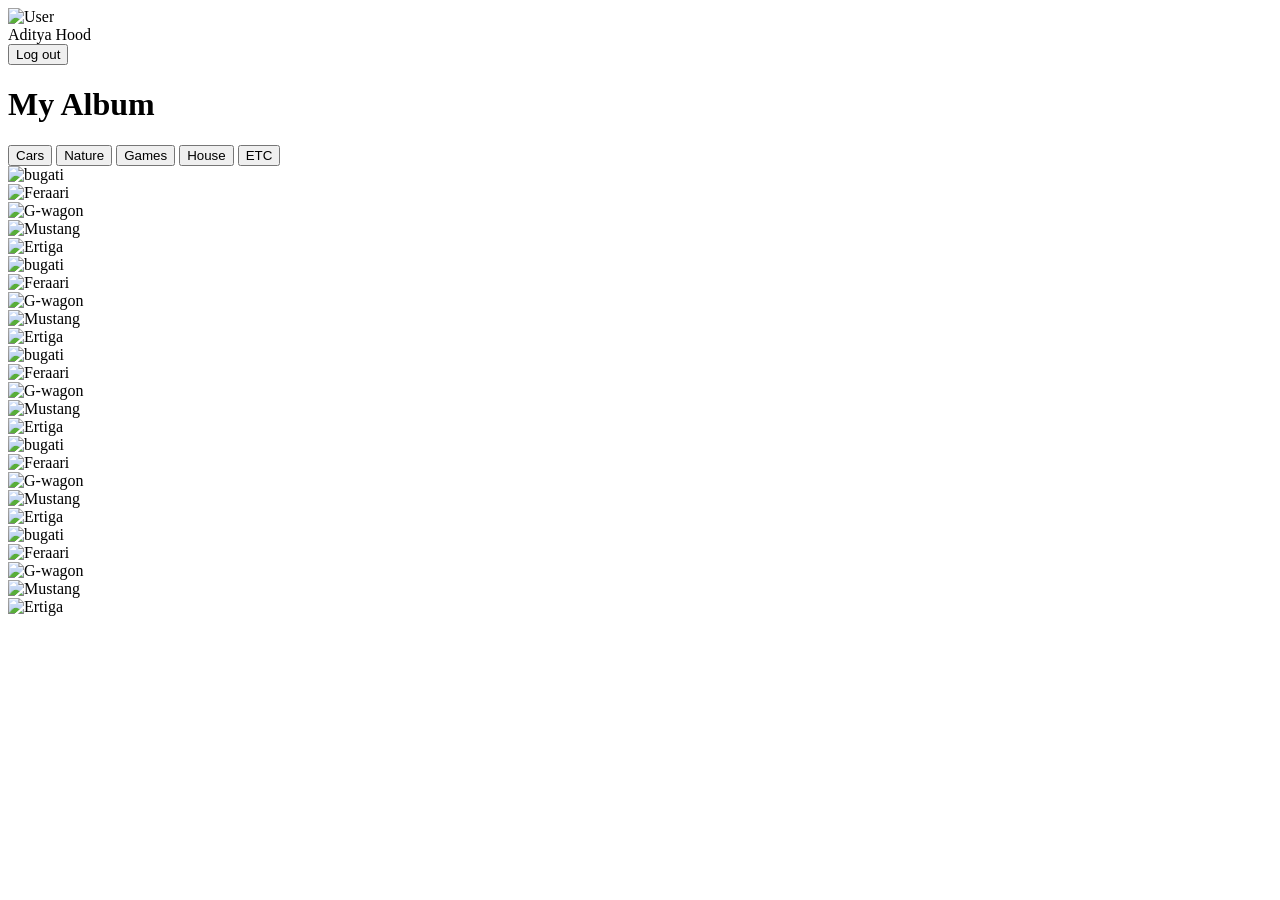
==== Album/album.html @ 3471d6fd "Create album.html" ====
<!DOCTYPE html>
<html lang="en">
<head>
    <meta charset="UTF-8">
    <meta name="viewport" content="width=device-width, initial-scale=1.0">
    <title>MY ALBUM</title>
    <link rel="stylesheet" href="album.css">
</head>
<body>

    <!------------------Header----------------------->
    <header>
        <div id="first-header">
            <div id="user-info">
             <div class="profile-image">
                <img src="Aditya3.jpeg" alt="User" class="profile-photo">
             </div>
             <div id="user-name">Aditya Hood</div>
            </div>

            <div>
                <button>Log out</button>
            </div>
        </div>
    </header>

    <!-- --------------main---------------------------->
    <main id="main">
        <h1 id="gallery-title">My Album</h1>
        <div id="Selection-name">
            <button class="box box1">
                Cars
            </button>
            <button class="box box2">
                Nature
            </button>
            <button class="box box3">
               Games
            </button>
            <button class="box box4">
                House
            </button>
            <button class="box box5">
                ETC
            </button>
        </div>

        <div id="img-box1">
                <div class="img-box">
                    <img src="Bugati.jpg" alt="bugati" class="name-img">
                </div>
                <div class="img-box">
                    <img src="Feraari.jpg" alt="Feraari" class="name-img">
                </div>
                <div class="img-box">
                    <img src="G-wagon.jpg" alt="G-wagon" class="name-img">
                </div>
                <div class="img-box">
                    <img src="Mustang.jpg" alt="Mustang" class="name-img">
                </div>
                <div class="img-box">
                    <img src="Ertiga.jpg" alt="Ertiga" class="name-img">
                </div>
                <div class="img-box">
                    <img src="Bugati.jpg" alt="bugati" class="name-img">
                </div>
                <div class="img-box">
                    <img src="Feraari.jpg" alt="Feraari" class="name-img">
                </div>
                <div class="img-box">
                    <img src="G-wagon.jpg" alt="G-wagon" class="name-img">
                </div>
                <div class="img-box">
                    <img src="Mustang.jpg" alt="Mustang" class="name-img">
                </div>
                <div class="img-box">
                    <img src="Ertiga.jpg" alt="Ertiga" class="name-img">
                </div>
                <div class="img-box">
                    <img src="Bugati.jpg" alt="bugati" class="name-img">
                </div>
                <div class="img-box">
                    <img src="Feraari.jpg" alt="Feraari" class="name-img">
                </div>
                <div class="img-box">
                    <img src="G-wagon.jpg" alt="G-wagon" class="name-img">
                </div>
                <div class="img-box">
                    <img src="Mustang.jpg" alt="Mustang" class="name-img">
                </div>
                <div class="img-box">
                    <img src="Ertiga.jpg" alt="Ertiga" class="name-img">
                </div>
                <div class="img-box">
                    <img src="Bugati.jpg" alt="bugati" class="name-img">
                </div>
                <div class="img-box">
                    <img src="Feraari.jpg" alt="Feraari" class="name-img">
                </div>
                <div class="img-box">
                    <img src="G-wagon.jpg" alt="G-wagon" class="name-img">
                </div>
                <div class="img-box">
                    <img src="Mustang.jpg" alt="Mustang" class="name-img">
                </div>
                <div class="img-box">
                    <img src="Ertiga.jpg" alt="Ertiga" class="name-img">
                </div>
                <div class="img-box">
                    <img src="Bugati.jpg" alt="bugati" class="name-img">
                </div>
                <div class="img-box">
                    <img src="Feraari.jpg" alt="Feraari" class="name-img">
                </div>
                <div class="img-box">
                    <img src="G-wagon.jpg" alt="G-wagon" class="name-img">
                </div>
                <div class="img-box">
                    <img src="Mustang.jpg" alt="Mustang" class="name-img">
                </div>
                <div class="img-box">
                    <img src="Ertiga.jpg" alt="Ertiga" class="name-img">
                </div>
        </div>

    </main>
    
</body>
</html>
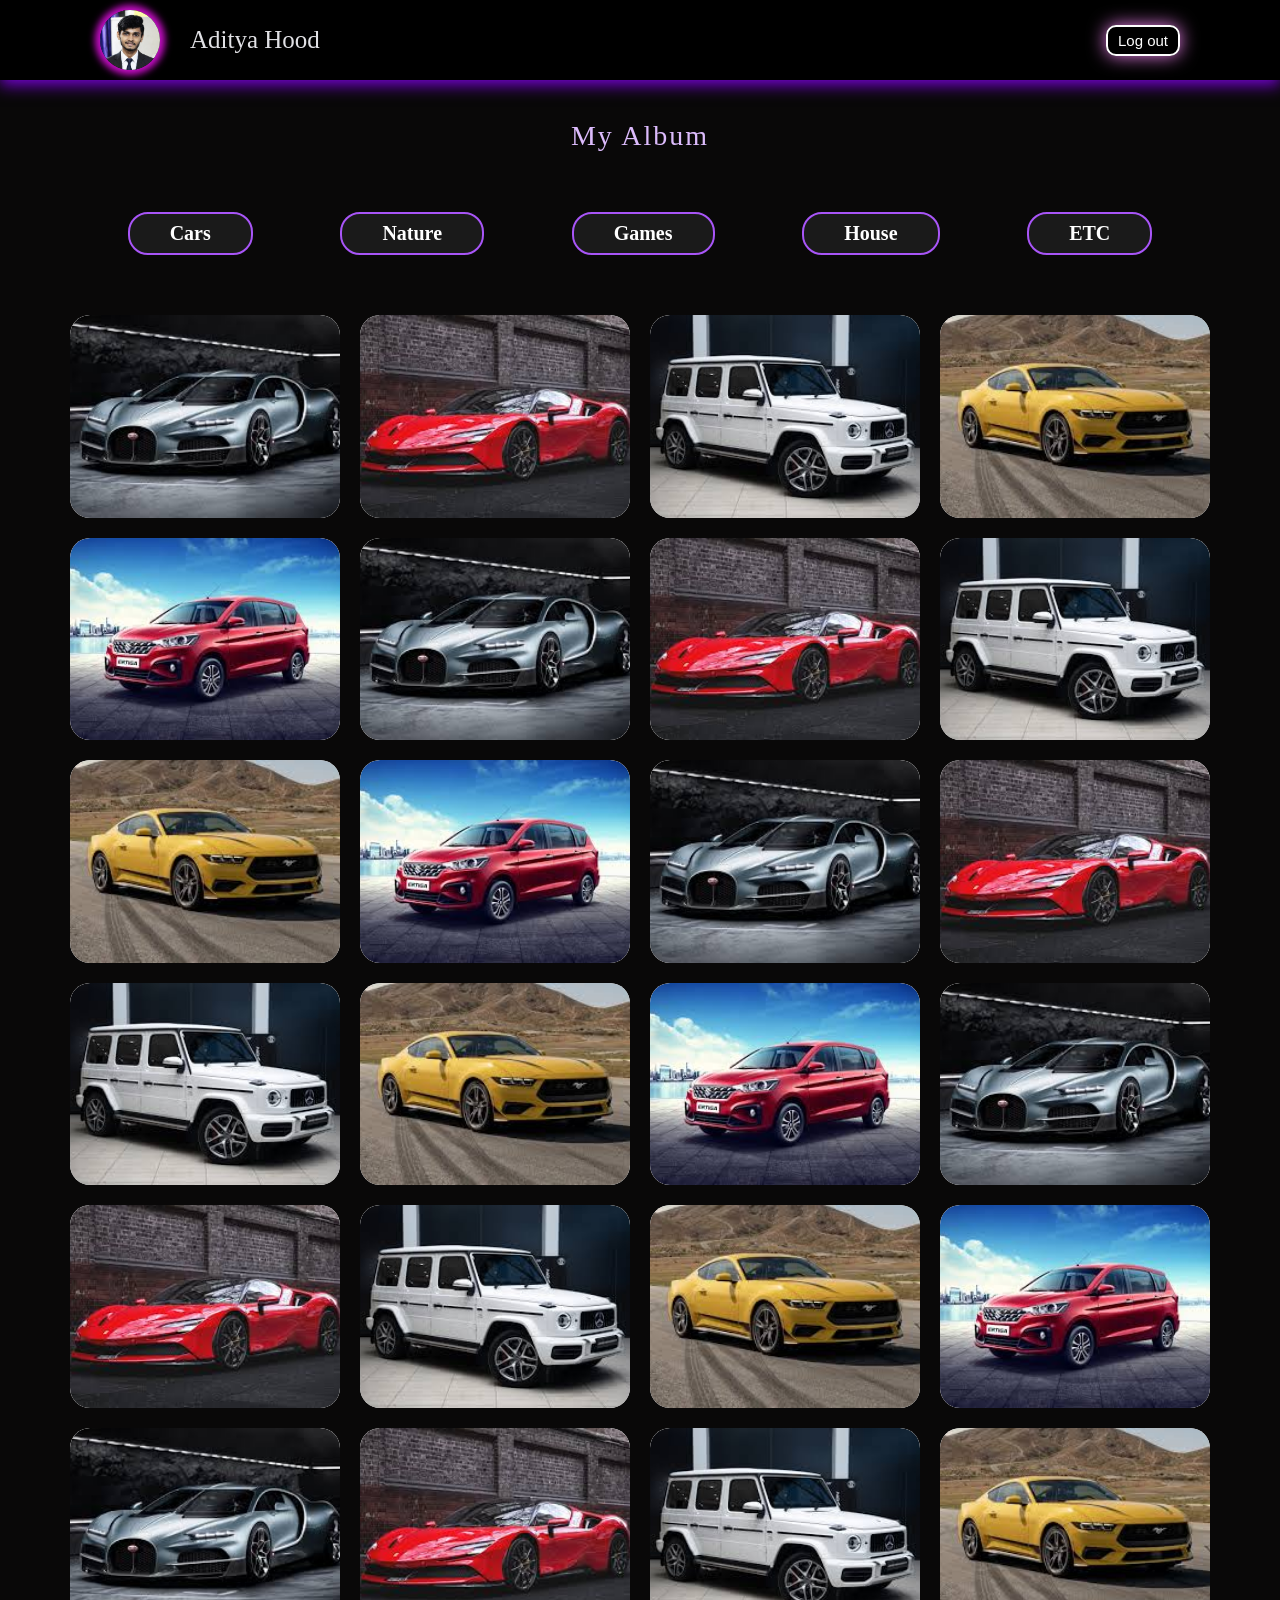
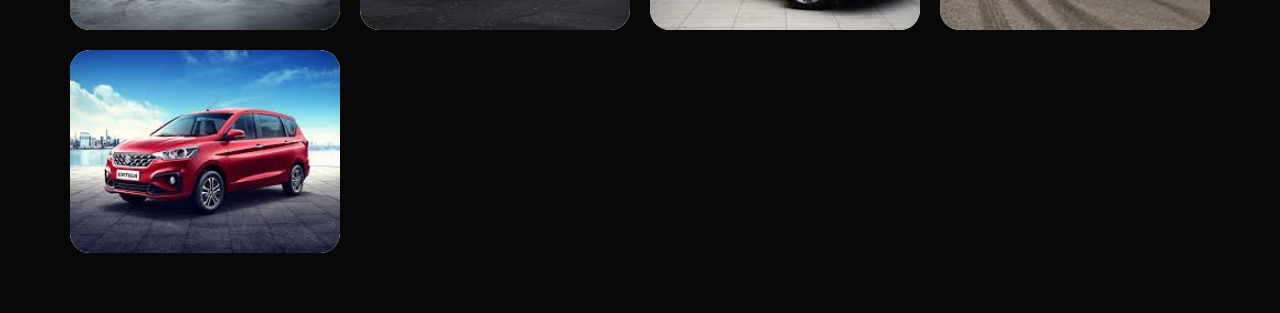
==== commit 4648c427: "Update album.html" ====
--- a/Album/album.html
+++ b/Album/album.html
@@ -4,7 +4,7 @@
     <meta charset="UTF-8">
     <meta name="viewport" content="width=device-width, initial-scale=1.0">
     <title>MY ALBUM</title>
-    <link rel="stylesheet" href="album.css">
+    <link rel="stylesheet" href="Album.css">
 </head>
 <body>
 
--- a/Album/Album.css
+++ b/Album/Album.css
@@ -0,0 +1,278 @@
+*{
+    padding: 0;
+    margin: 0;
+    box-sizing: border-box;
+}
+
+html{
+    scroll-behavior:smooth;
+}
+
+body{
+    min-height:100vh;
+}
+
+header{
+    background-color: black;
+    position: fixed;
+    top:0px;
+    left:0px;
+    right:0px;
+    z-index: 100;
+    width:100%;
+    box-shadow: 0 5px 15px rgb(120, 2, 216);
+}
+
+#first-header{
+    height:80px;
+    display:flex;
+    justify-content: space-between;
+    align-items: center;
+    padding: 15px 30px;
+    margin: 0 30px;
+}
+
+#user-info{
+    color: white;
+    display: flex;
+    justify-content: space-between;
+    align-items: center;
+    margin-left: 40px;
+    min-width:0;
+    flex-shrink: 1;
+}
+
+#user-name{
+    margin-left: 30px;
+    font-size: 25px;
+    font-family:Cambria, Cochin, Georgia, Times, 'Times New Roman', serif;
+    color:color-mix(in srgb, #E6E6FA 20%, #E0E0E0 80%);
+    white-space: nowrap;
+    overflow: hidden;
+    text-overflow: ellipsis;
+}
+
+.profile-photo{
+    width:100%;
+    height:100%;
+    border-radius: 50%;
+    object-fit: cover;
+    box-shadow: 0 0 7px 5px rgb(200, 13, 200);
+    border: none;
+    flex-shrink: 0;
+}
+
+.profile-image{
+    height:60px;
+    width:60px;
+    flex-shrink: 0;
+}
+
+#first-header  button{
+    margin-right: 40px;
+    border-radius: 10px;
+    padding: 5px 10px;
+    font-size: 15px;
+    font-family: Arial, Helvetica, sans-serif;
+    border: 2px solid white;
+    background-color:transparent;
+    color: white;
+    box-shadow: 0 0 18px violet;
+    transition: transform 0.2s linear,
+                box-shadow 0.15s ease;
+    cursor: pointer;
+}
+
+#first-header  button:hover{
+    transform:scale(1.15);
+    box-shadow: 0 0 25px violet;
+}
+
+#first-header  button:active{
+    transform:scale(0.95);
+    box-shadow: 0 0 10px violet;
+}
+
+/* ---------------------------------------main-------------------------------------------------------------- */
+
+#main{
+    background-color: rgb(9, 8, 8);
+    padding:0 40px 60px;
+    margin:80px auto 0;
+}
+
+
+#gallery-title {
+    font-family: Cambria, Cochin, Georgia, Times, 'Times New Roman', serif;
+    font-size: 28px;
+    font-weight: 400;
+    text-align: center;
+    padding-top:40px;
+    letter-spacing: 2px;
+    color: color-mix(in srgb, #a855f7 40%, white 60%);
+}
+
+#Selection-name{
+    display:flex;
+    justify-content: space-evenly;
+    align-items: center;
+    flex-wrap: wrap;
+}
+
+.box{
+    margin-top:60px;
+    text-align: center;
+    background:#1a1a1a;
+    border-radius: 20px;
+    border: 2px solid #a855f7;
+    color:white;
+    cursor: pointer;
+    transition:all 0.25s ease;
+    padding:8px 40px;
+    font-family: Cambria, Cochin, Georgia, Times, 'Times New Roman', serif;
+    font-size: 20px;
+    font-weight: 600;
+}
+
+.box:hover{
+    transform: translateY(-4px);
+    box-shadow:0 0 20px 5px #a855f7;
+}
+
+.box:active{
+    transform:translateY(-1px) scale(0.97);
+    box-shadow: 0 0 5px 2px #a855f7;
+}
+
+.box:focus-visible{
+    outline: 2px solid #a855f7;
+    outline-offset: 3px;
+}
+
+#img-box1{
+    display: grid;
+    grid-template-columns: repeat(auto-fit,minmax(220px,1fr));
+    gap:20px;
+    padding:0 30px;
+    margin-top:60px;
+}
+
+.img-box{
+    /* height:190px; */
+    aspect-ratio: 4/3;
+    background-color: #E0E0E0;
+    border-radius: 20px;
+    transition: transform 0.2s linear;
+    overflow: hidden;
+    cursor: pointer;
+}
+
+.img-box:hover{
+    transform:translateY(-5px);
+    box-shadow: 0 0 15px whitesmoke;
+}
+
+.name-img{
+    object-fit: cover;
+    width:100%;
+    height:100%;
+    border-radius: inherit;
+    display: block;
+    transition:transform 0.4s ease;
+}
+
+.img-box:hover .name-img{
+    transform:scale(1.08);
+}
+
+@media (max-width: 600px) {
+
+    #main{
+        padding:0 20px;
+    }
+
+    #first-header {
+        margin: 0;
+        padding: 10px 15px;
+    }
+
+    #user-info {
+        margin-left: 10px;
+    }
+
+    #user-name {
+        font-size: 16px;
+        margin-left:15px;
+    }
+
+    #img-box1 {
+        grid-template-columns: repeat(auto-fit, minmax(150px, 1fr));
+        padding: 0px 5px;
+    }
+}
+
+@media (max-width: 480px) {
+
+    #first-header {
+        padding: 10px 15px;
+        margin: 0;
+    }
+
+    #user-info {
+        margin-left: 0;
+    }
+
+    #first-header button {
+        margin-right: 0;
+    }
+
+    #img-box1 {
+        padding: 0 5px;
+        gap: 16px;
+        grid-template-columns: repeat(auto-fit, minmax(140px, 1fr));
+    }
+
+    #Selection-name {
+        gap: 10px;
+        padding: 0 10px;
+    }
+
+    .box {
+        width: auto;
+        margin-top: 50px;
+        padding: 5px 15px;
+        font-size: 16px;
+    }
+    .box:hover{
+        box-shadow: 0 0 10px 2px #a855f7;
+    }
+
+    .profile-image {
+        height: 45px;
+        width: 45px;
+    }
+
+    #user-name {
+        margin-left: 15px;
+        font-size: 15px;
+    }
+
+    #main {
+        margin-top: 65px;
+    }
+
+    header {
+        height: auto;
+    }
+
+}
+
+@media (max-width: 768px) {
+    #first-header {
+        margin: 0 10px;
+        padding: 10px 15px;
+    }
+    #img-box1 {
+        grid-template-columns: repeat(auto-fit, minmax(180px, 1fr));
+    }
+}
